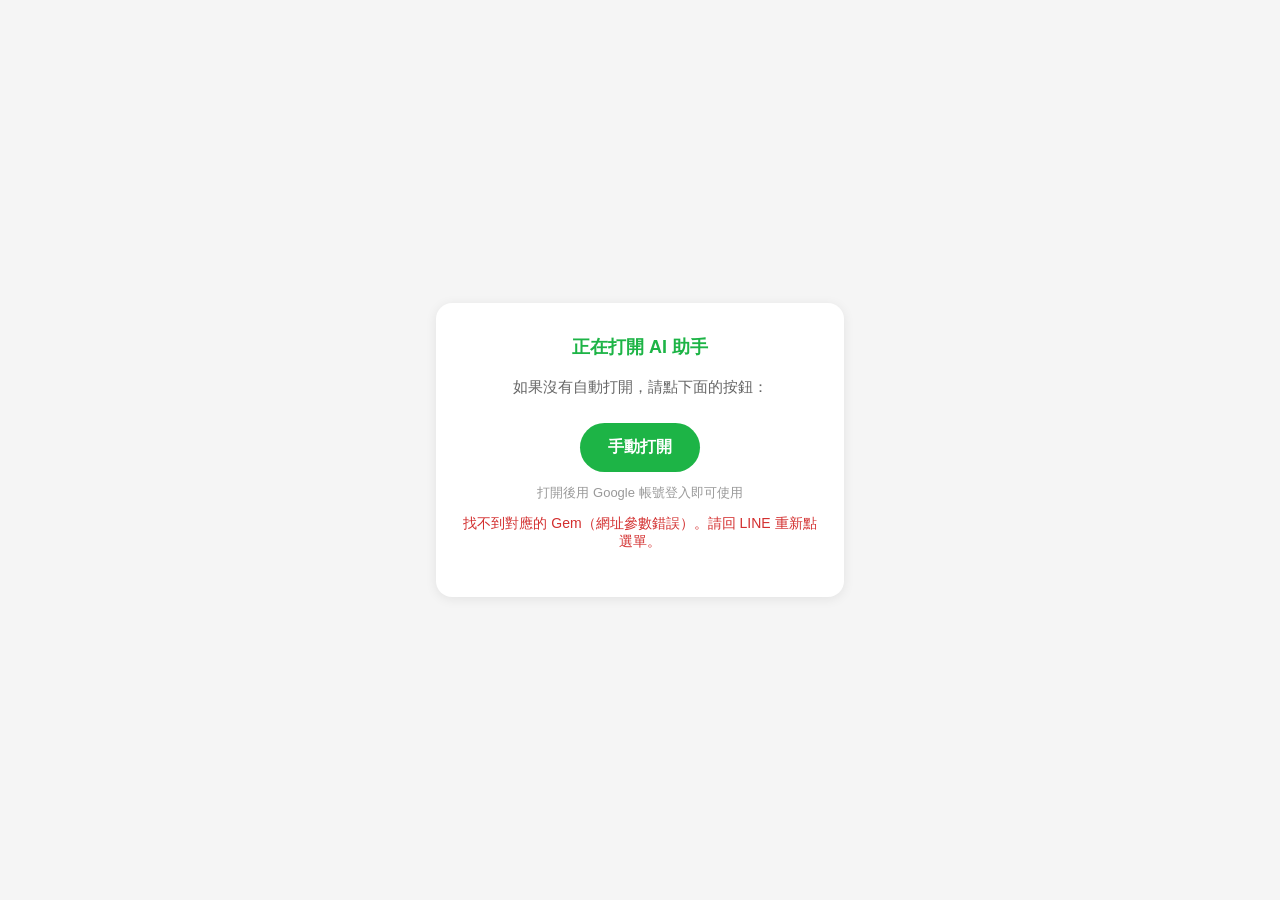
==== liff/index.html @ 298c40c1 "feat: initial liff jumper + deep me playbook" ====
<!DOCTYPE html>
<html lang="zh-Hant">
<head>
  <meta charset="UTF-8">
  <meta name="viewport" content="width=device-width, initial-scale=1.0">
  <title>世華姊妹 AI 助手</title>
  <style>
    body {
      font-family: -apple-system, BlinkMacSystemFont, "Segoe UI", "Noto Sans TC", sans-serif;
      background: #f5f5f5;
      margin: 0;
      padding: 0;
      display: flex;
      flex-direction: column;
      align-items: center;
      justify-content: center;
      min-height: 100vh;
      color: #333;
      text-align: center;
    }
    .container {
      max-width: 360px;
      padding: 32px 24px;
      background: #fff;
      border-radius: 16px;
      box-shadow: 0 2px 12px rgba(0,0,0,0.08);
      margin: 16px;
    }
    h1 {
      font-size: 18px;
      margin: 0 0 12px;
      color: #1DB446;
    }
    .status {
      font-size: 15px;
      line-height: 1.6;
      margin: 16px 0;
      color: #666;
    }
    .spinner {
      display: inline-block;
      width: 24px;
      height: 24px;
      border: 3px solid #e0e0e0;
      border-top-color: #1DB446;
      border-radius: 50%;
      animation: spin 0.8s linear infinite;
      margin: 8px 0;
    }
    @keyframes spin {
      to { transform: rotate(360deg); }
    }
    .manual {
      display: none;
      margin-top: 16px;
    }
    .manual.show { display: block; }
    .btn {
      display: inline-block;
      background: #1DB446;
      color: #fff;
      padding: 14px 28px;
      border-radius: 999px;
      text-decoration: none;
      font-size: 16px;
      font-weight: bold;
      margin-top: 8px;
    }
    .hint {
      font-size: 13px;
      color: #999;
      margin-top: 12px;
    }
    .error {
      color: #d32f2f;
      font-size: 14px;
      margin-top: 8px;
    }
  </style>
</head>
<body>
  <div class="container">
    <h1>正在打開 <span id="gem-name">AI 助手</span></h1>
    <div class="spinner"></div>
    <p class="status" id="status">請稍候，馬上為妳開啟外部瀏覽器...</p>

    <div class="manual" id="manual">
      <p class="status">如果沒有自動打開，請點下面的按鈕：</p>
      <a class="btn" id="manual-btn" href="#" target="_blank" rel="noopener">手動打開</a>
      <p class="hint">打開後用 Google 帳號登入即可使用</p>
    </div>

    <p class="error" id="error"></p>
  </div>

  <script charset="utf-8" src="https://static.line-scdn.net/liff/edge/2/sdk.js"></script>
  <script>
    // 建 Gem 後把 Gem ID 填進來（share URL 的 /gem/{id}?usp=sharing 那段 id）
    const GEM_URLS = {
      "deep-me":            "https://gemini.google.com/gem/1wtN7joDBjEMVYoZuwGq2GDjrkbKgZNpG?usp=sharing",
      "menu-poster":        "https://gemini.google.com/gem/1P2nqOdwxgOBy2gYvcW-3k9ciJ1x9phkK?usp=sharing",
      "product-styling":    "https://gemini.google.com/gem/1xsZm9Ad8gx7Enrt_qiYLSuF9f1zKp4I1?usp=sharing",
      "short-video-script": "https://gemini.google.com/gem/1Qw-4NDkzf6ydXmZfCKoTcoONRnX_CZrw?usp=sharing",
      "seasonal-marketing": "https://gemini.google.com/gem/1WfxE90Rej_jlz993YmlOwruQyFRfVb-R?usp=sharing",
      "complaint-handling": "https://gemini.google.com/gem/1Di7dwPmwelzrFUPGFvTPjrptWPy-XKFW?usp=sharing",
      "competitor-scan":    "https://gemini.google.com/gem/1_A1AnwvBCCMMKK07PRIlangGJrcUppeX?usp=sharing"
    };

    const GEM_NAMES = {
      "deep-me":            "Deep Me 個人畫像",
      "menu-poster":        "菜單海報變社群素材",
      "product-styling":    "產品圖擺拍建議",
      "short-video-script": "短影音拍攝腳本",
      "seasonal-marketing": "今日節日行銷素材",
      "complaint-handling": "客訴處理",
      "competitor-scan":    "競品線上觀察"
    };

    // 阿岳建完 LIFF app 後把這裡換成實際 LIFF ID（格式 1234567890-aBcDeFgH）
    const LIFF_ID = "2009877147-1pBXGlr2";

    const params = new URLSearchParams(window.location.search);
    const slug = params.get("g");
    const gemUrl = GEM_URLS[slug];
    const gemName = GEM_NAMES[slug];

    const $status = document.getElementById("status");
    const $manual = document.getElementById("manual");
    const $manualBtn = document.getElementById("manual-btn");
    const $gemName = document.getElementById("gem-name");
    const $error = document.getElementById("error");

    if (gemName) $gemName.textContent = gemName;

    function showManual() {
      $status.textContent = "如果下面按鈕沒有反應，請長按複製網址手動貼到瀏覽器。";
      $manual.classList.add("show");
      $manualBtn.href = gemUrl;
    }

    function fail(msg) {
      $status.style.display = "none";
      document.querySelector(".spinner").style.display = "none";
      $error.textContent = msg;
      showManual();
    }

    if (!slug || !gemUrl) {
      fail("找不到對應的 Gem（網址參數錯誤）。請回 LINE 重新點選單。");
    } else {
      // 3 秒保險：不管 LIFF 成不成功，3 秒後顯示手動按鈕給使用者
      setTimeout(showManual, 3000);

      liff.init({ liffId: LIFF_ID })
        .then(() => {
          if (liff.isInClient()) {
            // 手機 LINE in-app：跳外部瀏覽器（Safari / Chrome）
            liff.openWindow({ url: gemUrl, external: true });
            setTimeout(() => {
              try { liff.closeWindow(); } catch (e) {}
            }, 500);
          } else {
            // 桌機 LINE（系統瀏覽器已打開）或直接貼網址：同分頁跳轉
            window.location.href = gemUrl;
          }
        })
        .catch((err) => {
          // LIFF init 失敗（LIFF_ID 還沒設 / 網路問題 / SDK 怪異）→ 直接跳
          console.error("LIFF init failed:", err);
          window.location.href = gemUrl;
        });
    }
  </script>
</body>
</html>
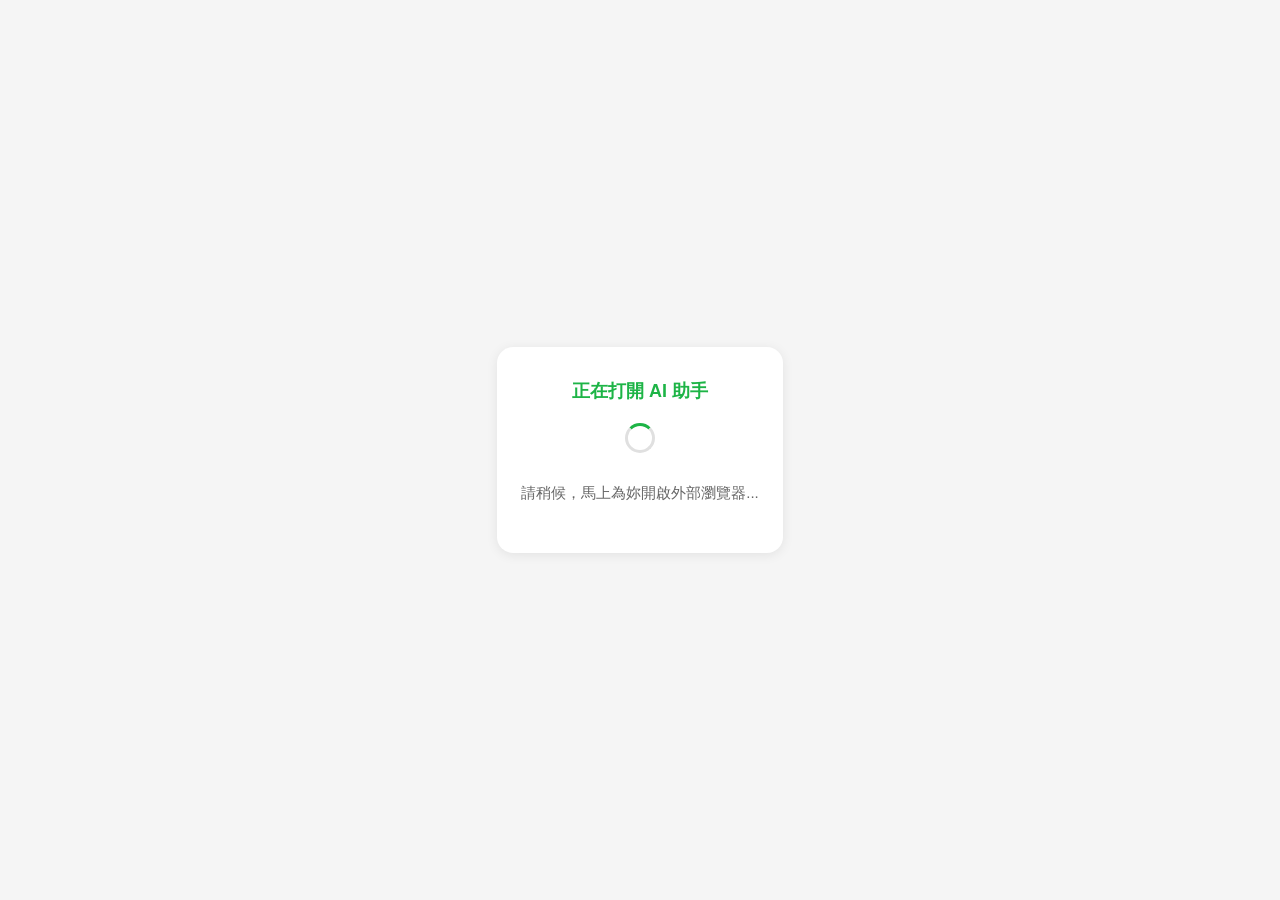
==== commit 04458f30: "fix: handle LIFF state query wrapper; move slug parse after liff.init" ====
--- a/liff/index.html
+++ b/liff/index.html
@@ -119,10 +119,24 @@
     // 阿岳建完 LIFF app 後把這裡換成實際 LIFF ID（格式 1234567890-aBcDeFgH）
     const LIFF_ID = "2009877147-1pBXGlr2";
 
-    const params = new URLSearchParams(window.location.search);
-    const slug = params.get("g");
-    const gemUrl = GEM_URLS[slug];
-    const gemName = GEM_NAMES[slug];
+    // 解析 query：直接讀 ?g=...，若沒有則讀 LIFF 包起來的 ?liff.state=?g=...
+    function resolveSlug() {
+      const p = new URLSearchParams(window.location.search);
+      let s = p.get("g");
+      if (s) return s;
+      const liffState = p.get("liff.state");
+      if (liffState) {
+        const cleaned = liffState.startsWith("?") ? liffState.slice(1) : liffState;
+        const inner = new URLSearchParams(cleaned);
+        s = inner.get("g");
+        if (s) return s;
+      }
+      return null;
+    }
+
+    let slug = resolveSlug();
+    let gemUrl = slug ? GEM_URLS[slug] : null;
+    let gemName = slug ? GEM_NAMES[slug] : null;
 
     const $status = document.getElementById("status");
     const $manual = document.getElementById("manual");
@@ -135,7 +149,7 @@
     function showManual() {
       $status.textContent = "如果下面按鈕沒有反應，請長按複製網址手動貼到瀏覽器。";
       $manual.classList.add("show");
-      $manualBtn.href = gemUrl;
+      if (gemUrl) $manualBtn.href = gemUrl;
     }
 
     function fail(msg) {
@@ -145,31 +159,46 @@
       showManual();
     }
 
-    if (!slug || !gemUrl) {
-      fail("找不到對應的 Gem（網址參數錯誤）。請回 LINE 重新點選單。");
-    } else {
-      // 3 秒保險：不管 LIFF 成不成功，3 秒後顯示手動按鈕給使用者
-      setTimeout(showManual, 3000);
-
-      liff.init({ liffId: LIFF_ID })
-        .then(() => {
-          if (liff.isInClient()) {
-            // 手機 LINE in-app：跳外部瀏覽器（Safari / Chrome）
-            liff.openWindow({ url: gemUrl, external: true });
-            setTimeout(() => {
-              try { liff.closeWindow(); } catch (e) {}
-            }, 500);
-          } else {
-            // 桌機 LINE（系統瀏覽器已打開）或直接貼網址：同分頁跳轉
-            window.location.href = gemUrl;
-          }
-        })
-        .catch((err) => {
-          // LIFF init 失敗（LIFF_ID 還沒設 / 網路問題 / SDK 怪異）→ 直接跳
-          console.error("LIFF init failed:", err);
+    // 3 秒保險：不管 LIFF 成不成功，3 秒後顯示手動按鈕
+    setTimeout(showManual, 3000);
+
+    liff.init({ liffId: LIFF_ID })
+      .then(() => {
+        // liff.init 跑完後，URL 通常會被 LIFF SDK normalize（liff.state 已展開）
+        // 重新解析一次以防萬一
+        const s2 = resolveSlug();
+        if (s2) {
+          slug = s2;
+          gemUrl = GEM_URLS[s2] || gemUrl;
+          gemName = GEM_NAMES[s2] || gemName;
+          if (gemName) $gemName.textContent = gemName;
+        }
+
+        if (!slug || !gemUrl) {
+          fail("找不到對應的 Gem（網址參數錯誤）。請回 LINE 重新點選單。");
+          return;
+        }
+
+        if (liff.isInClient()) {
+          // 手機 LINE in-app：跳外部瀏覽器（Safari / Chrome）
+          liff.openWindow({ url: gemUrl, external: true });
+          setTimeout(() => {
+            try { liff.closeWindow(); } catch (e) {}
+          }, 500);
+        } else {
+          // 桌機 LINE 或直接貼網址：同分頁跳轉
           window.location.href = gemUrl;
-        });
-    }
+        }
+      })
+      .catch((err) => {
+        console.error("LIFF init failed:", err);
+        // LIFF init 失敗 → 如果 URL 直接帶 ?g=...，還是能跳
+        if (slug && gemUrl) {
+          window.location.href = gemUrl;
+        } else {
+          fail("LIFF 初始化失敗，且網址參數錯誤。請回 LINE 重新點選單。");
+        }
+      });
   </script>
 </body>
 </html>
